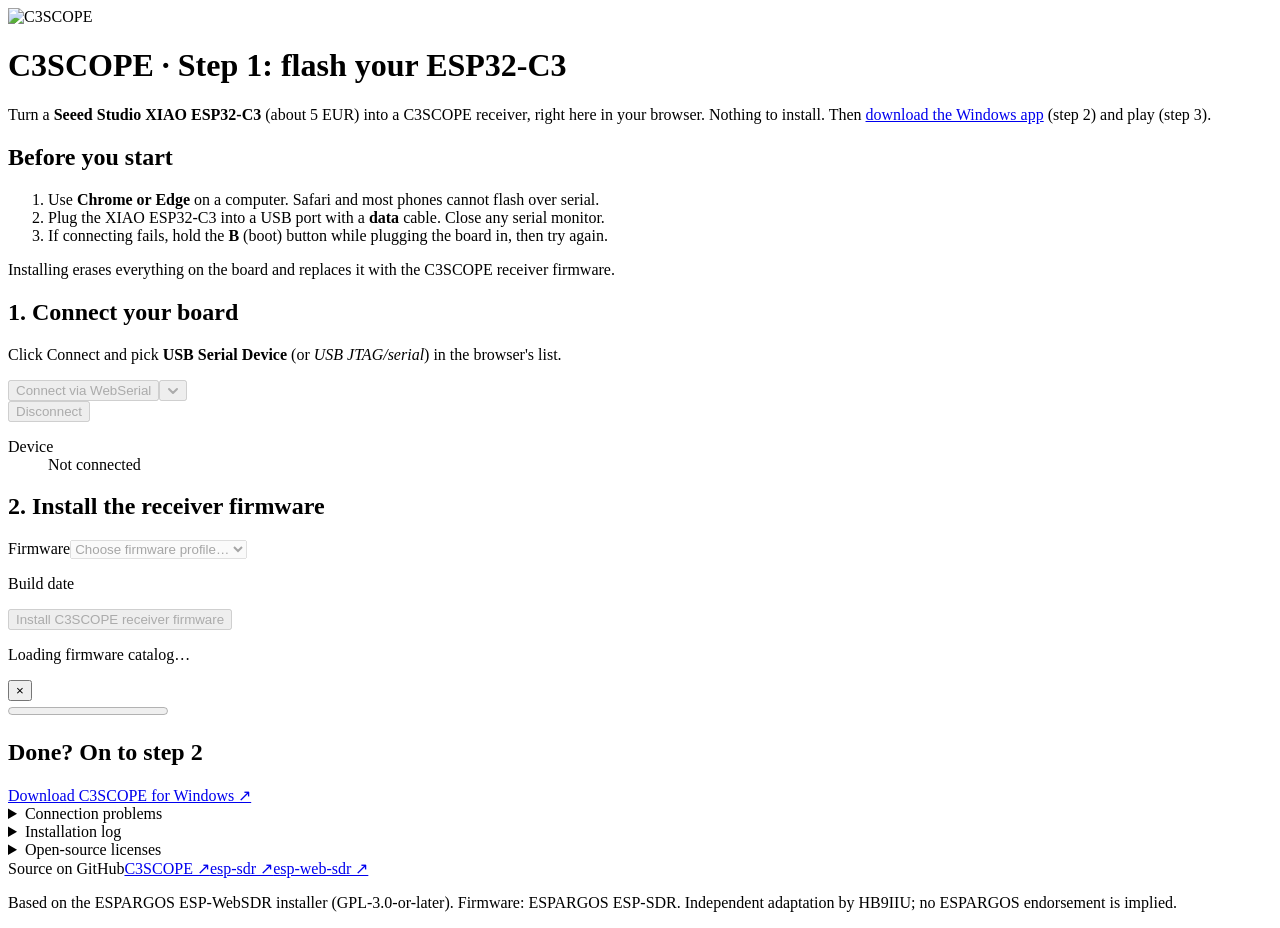
==== tools/web_flasher.html @ c2f622d9 "Add browser flasher site (docs/) and restructure README as Flash / Download / Play" ====
<!doctype html>
<html lang="en">
  <head>
    <meta charset="utf-8" />
    <meta name="viewport" content="width=device-width,initial-scale=1" />
    <title>C3SCOPE · Flash your ESP32-C3</title>
    <meta name="description" content="Flash the C3SCOPE receiver firmware to a Seeed Studio XIAO ESP32-C3 from your browser." />
    <link rel="icon" type="image/svg+xml" href="c3scope.svg" />
    <link rel="icon" type="image/png" sizes="194x194" href="favicon-194x194.png" />
    <link rel="icon" type="image/png" sizes="32x32" href="favicon-32x32.png" />
    <link rel="icon" type="image/png" sizes="16x16" href="favicon-16x16.png" />
    <link rel="stylesheet" href="fonts.css" />
    <link rel="stylesheet" href="flasher/style.css" />
  </head>
  <body>
    <header>
      <img src="c3scope.svg" alt="C3SCOPE" />
      <h1>C3SCOPE · Step 1: flash your ESP32-C3</h1>
    </header>
    <p>
      Turn a <strong>Seeed Studio XIAO ESP32-C3</strong> (about 5 EUR) into a C3SCOPE receiver, right here in your
      browser. Nothing to install. Then
      <a href="https://github.com/HB9IIU/C3SCOPE/releases">download the Windows app</a> (step 2) and play (step 3).
    </p>
    <section>
      <h2>Before you start</h2>
      <ol>
        <li>Use <strong>Chrome or Edge</strong> on a computer. Safari and most phones cannot flash over serial.</li>
        <li>Plug the XIAO ESP32-C3 into a USB port with a <strong>data</strong> cable. Close any serial monitor.</li>
        <li>If connecting fails, hold the <strong>B</strong> (boot) button while plugging the board in, then try again.</li>
      </ol>
      <p class="muted">Installing erases everything on the board and replaces it with the C3SCOPE receiver firmware.</p>
    </section>
    <section>
      <h2>1. Connect your board</h2>
      <p>Click Connect and pick <strong>USB Serial Device</strong> (or <em>USB JTAG/serial</em>) in the browser's list.</p>
      <div class="actions">
        <div class="connect-buttons">
          <button id="connect" disabled>Connect via WebSerial</button
          ><button
            id="chooseConnection"
            type="button"
            disabled
            aria-label="Connection options"
            title="Connection options"
            aria-haspopup="menu"
            aria-expanded="false"
            aria-controls="connectMenu"
          >
            <svg width="12" height="8" viewBox="0 0 12 8" aria-hidden="true">
              <path
                d="m2 2 4 4 4-4"
                fill="none"
                stroke="currentColor"
                stroke-width="2"
                stroke-linecap="round"
                stroke-linejoin="round"
              />
            </svg>
          </button>
          <div id="connectMenu" role="menu" aria-label="Connection options" hidden>
            <button id="connectAlternative" type="button" role="menuitem">Choose WebUSB Device…</button>
          </div>
        </div>
        <button id="disconnect" disabled>Disconnect</button>
      </div>
      <dl>
        <dt>Device</dt>
        <dd id="device">Not connected</dd>
      </dl>
    </section>
    <section>
      <h2>2. Install the receiver firmware</h2>
      <label for="revision">Firmware</label
      ><select id="revision" disabled aria-describedby="s3-bridge-hint">
        <option value="">Choose firmware profile…</option>
      </select>
      <p id="s3-bridge-hint" hidden></p>
      <dl>
        <dt>Build date</dt>
        <dd id="version"></dd>
      </dl>
      <div class="actions"><button id="install" disabled>Install C3SCOPE receiver firmware</button></div>
      <div id="statusBanner">
        <p id="status" role="status" aria-live="polite">Loading firmware catalog…</p>
        <button
          id="dismissStatus"
          type="button"
          aria-label="Dismiss installer message"
          title="Dismiss installer message"
        >
          <span aria-hidden="true">×</span>
        </button>
      </div>
      <progress id="progress" max="100" value="0" aria-label="Firmware write progress"></progress>
    </section>
    <section>
      <h2>Done? On to step 2</h2>
      <div class="actions">
        <a class="button" href="https://github.com/HB9IIU/C3SCOPE/releases">Download C3SCOPE for Windows ↗</a>
      </div>
      <a id="open-application" href="https://github.com/HB9IIU/C3SCOPE" hidden>C3SCOPE</a>
    </section>
    <details>
      <summary>Connection problems</summary>
      <ul>
        <li>The board is not listed: check the cable carries data, unplug other serial programs, and try another USB socket.</li>
        <li>
          Windows can give the same COM number to your board and to a virtual serial port from other radio software
          (for example FlexRadio, com0com or VSPE). If connecting fails, open Device Manager, Ports (COM &amp; LPT),
          double-click the board's <em>USB Serial Device</em>, Port Settings, Advanced, pick another COM port number,
          then unplug and replug the board.
        </li>
        <li>Still stuck: hold <strong>B</strong> while plugging the board in, then connect again.</li>
      </ul>
    </details>
    <details>
      <summary>Installation log</summary>
      <pre id="log"></pre>
    </details>
    <script src="serial-transport.js"></script>
    <script type="module" src="flasher/app.js"></script>
    <details>
      <summary>Open-source licenses</summary>
      <p>
        <a href="flasher/vendor/LICENSE-atob-lite">LICENSE-atob-lite</a>
        <a href="flasher/vendor/LICENSE-esptool-js">LICENSE-esptool-js</a>
        <a href="flasher/vendor/LICENSE-pako">LICENSE-pako</a>
        <a href="flasher/vendor/LICENSE-tslib">LICENSE-tslib</a>
      </p>
    </details>
    <footer class="source-footer">
      <nav aria-label="Source code">
        <span>Source on GitHub</span
        ><a href="https://github.com/HB9IIU/C3SCOPE" target="_blank" rel="noopener noreferrer">C3SCOPE ↗</a
        ><a href="https://github.com/ESPARGOS/esp-sdr" target="_blank" rel="noopener noreferrer">esp-sdr ↗</a
        ><a href="https://github.com/ESPARGOS/esp-web-sdr" target="_blank" rel="noopener noreferrer"
          >esp-web-sdr ↗</a
        >
      </nav>
      <p class="muted">
        Based on the ESPARGOS ESP-WebSDR installer (GPL-3.0-or-later). Firmware: ESPARGOS ESP-SDR. Independent
        adaptation by HB9IIU; no ESPARGOS endorsement is implied.
      </p>
    </footer>
  </body>
</html>
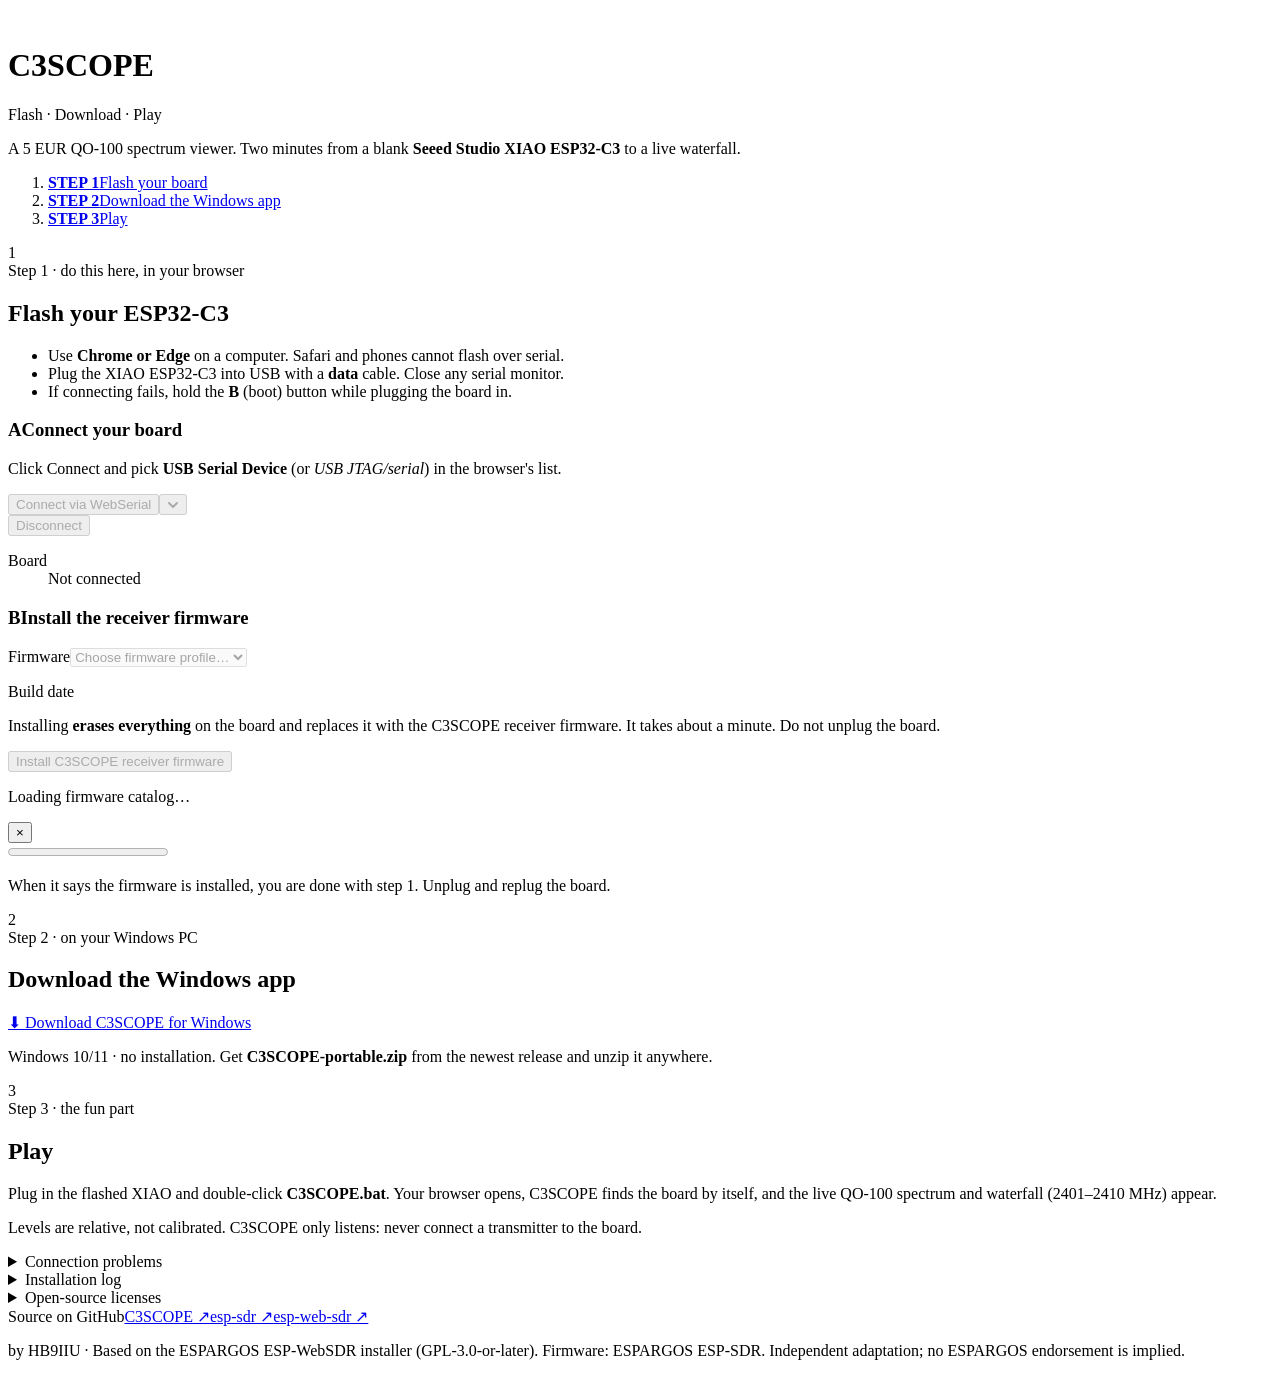
==== commit 05037e2b: "Redesign web flasher: amber theme, clear Step 1 / Step 2 / Step 3 cards" ====
--- a/tools/web_flasher.html
+++ b/tools/web_flasher.html
@@ -4,36 +4,49 @@
     <meta charset="utf-8" />
     <meta name="viewport" content="width=device-width,initial-scale=1" />
     <title>C3SCOPE · Flash your ESP32-C3</title>
-    <meta name="description" content="Flash the C3SCOPE receiver firmware to a Seeed Studio XIAO ESP32-C3 from your browser." />
+    <meta name="description" content="Flash the C3SCOPE receiver firmware to a Seeed Studio XIAO ESP32-C3 from your browser, then download the Windows app." />
+    <meta name="theme-color" content="#0b0f13" />
     <link rel="icon" type="image/svg+xml" href="c3scope.svg" />
     <link rel="icon" type="image/png" sizes="194x194" href="favicon-194x194.png" />
     <link rel="icon" type="image/png" sizes="32x32" href="favicon-32x32.png" />
     <link rel="icon" type="image/png" sizes="16x16" href="favicon-16x16.png" />
     <link rel="stylesheet" href="fonts.css" />
     <link rel="stylesheet" href="flasher/style.css" />
+    <link rel="stylesheet" href="site.css" />
   </head>
   <body>
-    <header>
-      <img src="c3scope.svg" alt="C3SCOPE" />
-      <h1>C3SCOPE · Step 1: flash your ESP32-C3</h1>
+    <header class="hero">
+      <img src="c3scope.svg" alt="" />
+      <h1><b>C3</b>SCOPE</h1>
+      <p class="tag">Flash · Download · Play</p>
+      <p class="lead">
+        A 5 EUR QO-100 spectrum viewer. Two minutes from a blank
+        <strong>Seeed Studio XIAO ESP32-C3</strong> to a live waterfall.
+      </p>
     </header>
-    <p>
-      Turn a <strong>Seeed Studio XIAO ESP32-C3</strong> (about 5 EUR) into a C3SCOPE receiver, right here in your
-      browser. Nothing to install. Then
-      <a href="https://github.com/HB9IIU/C3SCOPE/releases">download the Windows app</a> (step 2) and play (step 3).
-    </p>
-    <section>
-      <h2>Before you start</h2>
-      <ol>
-        <li>Use <strong>Chrome or Edge</strong> on a computer. Safari and most phones cannot flash over serial.</li>
-        <li>Plug the XIAO ESP32-C3 into a USB port with a <strong>data</strong> cable. Close any serial monitor.</li>
-        <li>If connecting fails, hold the <strong>B</strong> (boot) button while plugging the board in, then try again.</li>
-      </ol>
-      <p class="muted">Installing erases everything on the board and replaces it with the C3SCOPE receiver firmware.</p>
-    </section>
-    <section>
-      <h2>1. Connect your board</h2>
-      <p>Click Connect and pick <strong>USB Serial Device</strong> (or <em>USB JTAG/serial</em>) in the browser's list.</p>
+
+    <ol class="steps-nav" aria-label="The three steps">
+      <li><a href="#step1"><b>STEP 1</b>Flash your board</a></li>
+      <li><a href="#step2"><b>STEP 2</b>Download the Windows app</a></li>
+      <li><a href="#step3"><b>STEP 3</b>Play</a></li>
+    </ol>
+
+    <section class="step" id="step1">
+      <div class="step-head">
+        <span class="badge" aria-hidden="true">1</span>
+        <div>
+          <span class="kicker">Step 1 · do this here, in your browser</span>
+          <h2>Flash your ESP32-C3</h2>
+        </div>
+      </div>
+      <ul class="checklist">
+        <li>Use <strong>Chrome or Edge</strong> on a computer. Safari and phones cannot flash over serial.</li>
+        <li>Plug the XIAO ESP32-C3 into USB with a <strong>data</strong> cable. Close any serial monitor.</li>
+        <li>If connecting fails, hold the <strong>B</strong> (boot) button while plugging the board in.</li>
+      </ul>
+
+      <h3><span>A</span>Connect your board</h3>
+      <p class="muted">Click Connect and pick <strong>USB Serial Device</strong> (or <em>USB JTAG/serial</em>) in the browser's list.</p>
       <div class="actions">
         <div class="connect-buttons">
           <button id="connect" disabled>Connect via WebSerial</button
@@ -65,13 +78,12 @@
         <button id="disconnect" disabled>Disconnect</button>
       </div>
       <dl>
-        <dt>Device</dt>
+        <dt>Board</dt>
         <dd id="device">Not connected</dd>
       </dl>
-    </section>
-    <section>
-      <h2>2. Install the receiver firmware</h2>
-      <label for="revision">Firmware</label
+
+      <h3><span>B</span>Install the receiver firmware</h3>
+      <label for="revision" class="muted">Firmware</label
       ><select id="revision" disabled aria-describedby="s3-bridge-hint">
         <option value="">Choose firmware profile…</option>
       </select>
@@ -80,7 +92,8 @@
         <dt>Build date</dt>
         <dd id="version"></dd>
       </dl>
-      <div class="actions"><button id="install" disabled>Install C3SCOPE receiver firmware</button></div>
+      <p class="notice">Installing <strong>erases everything</strong> on the board and replaces it with the C3SCOPE receiver firmware. It takes about a minute. Do not unplug the board.</p>
+      <div class="actions"><button id="install" class="big-button" disabled>Install C3SCOPE receiver firmware</button></div>
       <div id="statusBanner">
         <p id="status" role="status" aria-live="polite">Loading firmware catalog…</p>
         <button
@@ -93,18 +106,43 @@
         </button>
       </div>
       <progress id="progress" max="100" value="0" aria-label="Firmware write progress"></progress>
+      <p class="muted">When it says the firmware is installed, you are done with step 1. Unplug and replug the board.</p>
     </section>
-    <section>
-      <h2>Done? On to step 2</h2>
-      <div class="actions">
-        <a class="button" href="https://github.com/HB9IIU/C3SCOPE/releases">Download C3SCOPE for Windows ↗</a>
+
+    <section class="step" id="step2">
+      <div class="step-head">
+        <span class="badge" aria-hidden="true">2</span>
+        <div>
+          <span class="kicker">Step 2 · on your Windows PC</span>
+          <h2>Download the Windows app</h2>
+        </div>
       </div>
+      <a class="button big-button" href="https://github.com/HB9IIU/C3SCOPE/releases">&#11015; Download C3SCOPE for Windows</a>
+      <p class="muted">
+        Windows 10/11 · no installation. Get <strong>C3SCOPE-portable.zip</strong> from the newest release and unzip it anywhere.
+      </p>
       <a id="open-application" href="https://github.com/HB9IIU/C3SCOPE" hidden>C3SCOPE</a>
     </section>
+
+    <section class="step" id="step3">
+      <div class="step-head">
+        <span class="badge" aria-hidden="true">3</span>
+        <div>
+          <span class="kicker">Step 3 · the fun part</span>
+          <h2>Play</h2>
+        </div>
+      </div>
+      <p>
+        Plug in the flashed XIAO and double-click <strong>C3SCOPE.bat</strong>. Your browser opens, C3SCOPE finds the
+        board by itself, and the live QO-100 spectrum and waterfall (2401–2410 MHz) appear.
+      </p>
+      <p class="muted">Levels are relative, not calibrated. C3SCOPE only listens: never connect a transmitter to the board.</p>
+    </section>
+
     <details>
       <summary>Connection problems</summary>
       <ul>
-        <li>The board is not listed: check the cable carries data, unplug other serial programs, and try another USB socket.</li>
+        <li>The board is not listed: check the cable carries data, close other serial programs, and try another USB socket.</li>
         <li>
           Windows can give the same COM number to your board and to a virtual serial port from other radio software
           (for example FlexRadio, com0com or VSPE). If connecting fails, open Device Manager, Ports (COM &amp; LPT),
@@ -139,8 +177,8 @@
         >
       </nav>
       <p class="muted">
-        Based on the ESPARGOS ESP-WebSDR installer (GPL-3.0-or-later). Firmware: ESPARGOS ESP-SDR. Independent
-        adaptation by HB9IIU; no ESPARGOS endorsement is implied.
+        by HB9IIU · Based on the ESPARGOS ESP-WebSDR installer (GPL-3.0-or-later). Firmware: ESPARGOS ESP-SDR.
+        Independent adaptation; no ESPARGOS endorsement is implied.
       </p>
     </footer>
   </body>
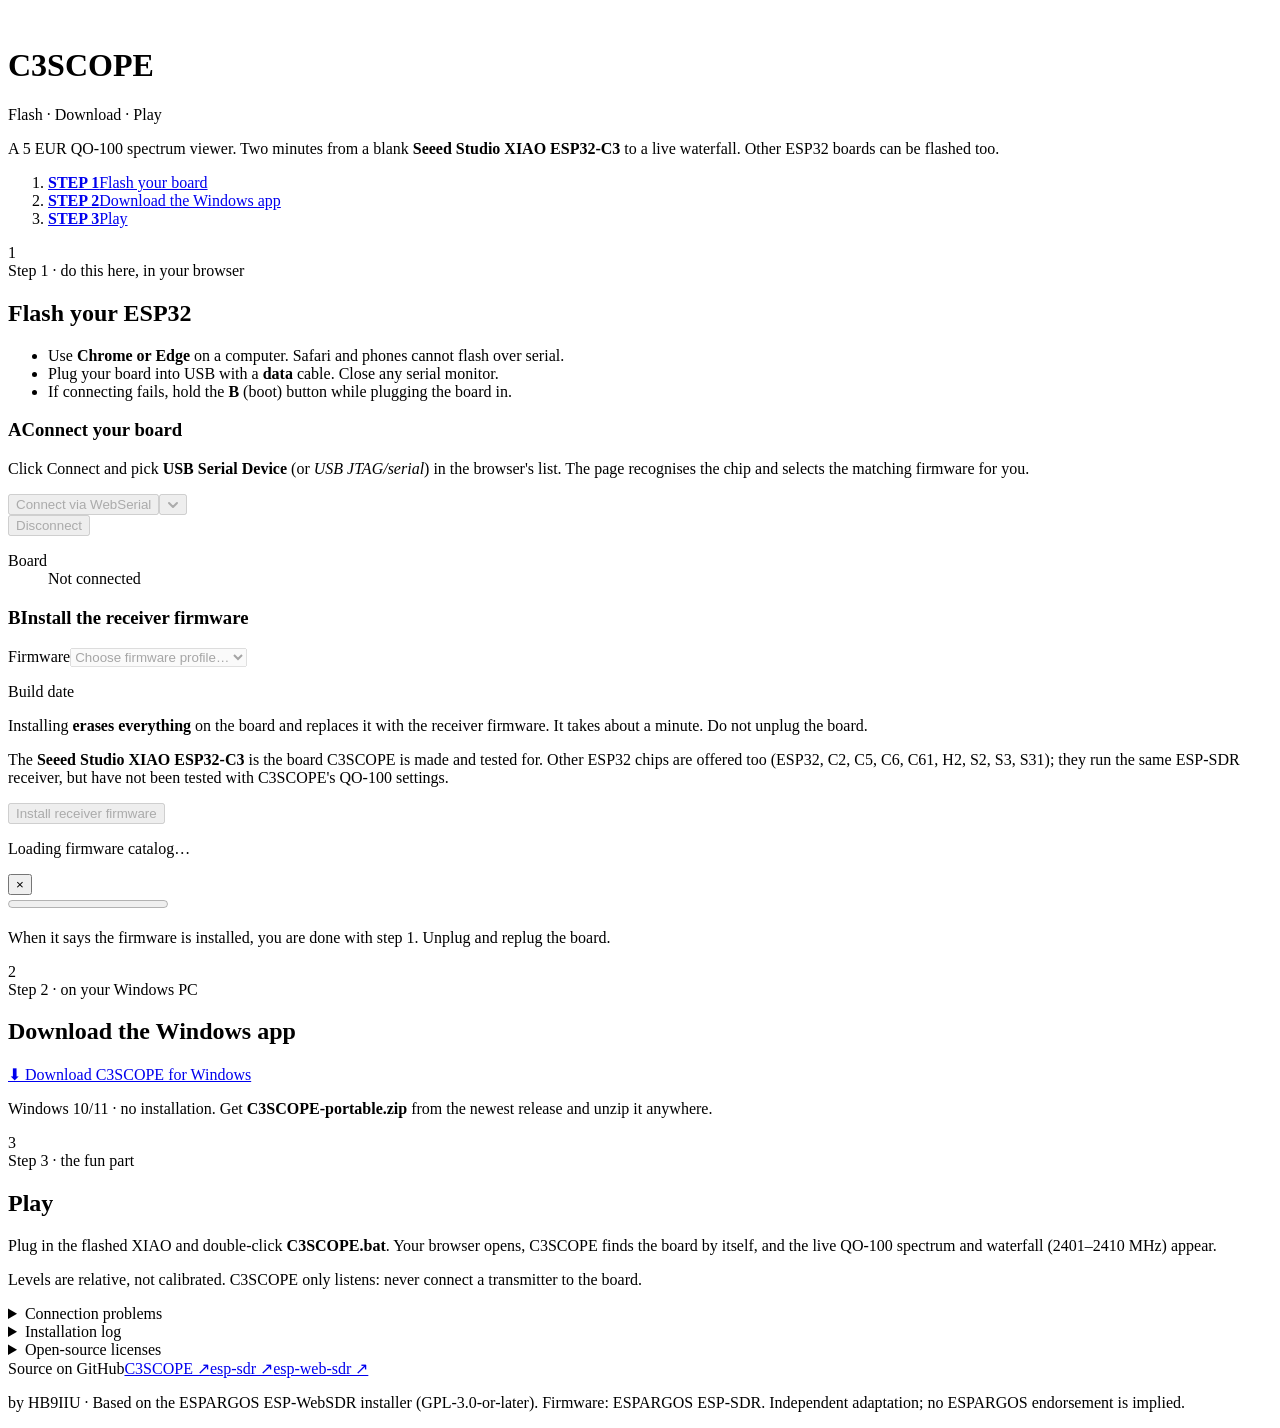
==== commit 2e4b2cb3: "Web flasher: offer all ESP-SDR chip profiles with automatic matching; C3 stays the recommended board" ====
--- a/tools/web_flasher.html
+++ b/tools/web_flasher.html
@@ -3,8 +3,8 @@
   <head>
     <meta charset="utf-8" />
     <meta name="viewport" content="width=device-width,initial-scale=1" />
-    <title>C3SCOPE · Flash your ESP32-C3</title>
-    <meta name="description" content="Flash the C3SCOPE receiver firmware to a Seeed Studio XIAO ESP32-C3 from your browser, then download the Windows app." />
+    <title>C3SCOPE · Flash your ESP32</title>
+    <meta name="description" content="Flash the C3SCOPE receiver firmware to a Seeed Studio XIAO ESP32-C3 (or another ESP32 board) from your browser, then download the Windows app." />
     <meta name="theme-color" content="#0b0f13" />
     <link rel="icon" type="image/svg+xml" href="c3scope.svg" />
     <link rel="icon" type="image/png" sizes="194x194" href="favicon-194x194.png" />
@@ -21,7 +21,7 @@
       <p class="tag">Flash · Download · Play</p>
       <p class="lead">
         A 5 EUR QO-100 spectrum viewer. Two minutes from a blank
-        <strong>Seeed Studio XIAO ESP32-C3</strong> to a live waterfall.
+        <strong>Seeed Studio XIAO ESP32-C3</strong> to a live waterfall. Other ESP32 boards can be flashed too.
       </p>
     </header>
 
@@ -36,17 +36,17 @@
         <span class="badge" aria-hidden="true">1</span>
         <div>
           <span class="kicker">Step 1 · do this here, in your browser</span>
-          <h2>Flash your ESP32-C3</h2>
+          <h2>Flash your ESP32</h2>
         </div>
       </div>
       <ul class="checklist">
         <li>Use <strong>Chrome or Edge</strong> on a computer. Safari and phones cannot flash over serial.</li>
-        <li>Plug the XIAO ESP32-C3 into USB with a <strong>data</strong> cable. Close any serial monitor.</li>
+        <li>Plug your board into USB with a <strong>data</strong> cable. Close any serial monitor.</li>
         <li>If connecting fails, hold the <strong>B</strong> (boot) button while plugging the board in.</li>
       </ul>
 
       <h3><span>A</span>Connect your board</h3>
-      <p class="muted">Click Connect and pick <strong>USB Serial Device</strong> (or <em>USB JTAG/serial</em>) in the browser's list.</p>
+      <p class="muted">Click Connect and pick <strong>USB Serial Device</strong> (or <em>USB JTAG/serial</em>) in the browser's list. The page recognises the chip and selects the matching firmware for you.</p>
       <div class="actions">
         <div class="connect-buttons">
           <button id="connect" disabled>Connect via WebSerial</button
@@ -92,8 +92,13 @@
         <dt>Build date</dt>
         <dd id="version"></dd>
       </dl>
-      <p class="notice">Installing <strong>erases everything</strong> on the board and replaces it with the C3SCOPE receiver firmware. It takes about a minute. Do not unplug the board.</p>
-      <div class="actions"><button id="install" class="big-button" disabled>Install C3SCOPE receiver firmware</button></div>
+      <p class="notice">Installing <strong>erases everything</strong> on the board and replaces it with the receiver firmware. It takes about a minute. Do not unplug the board.</p>
+      <p class="muted">
+        The <strong>Seeed Studio XIAO ESP32-C3</strong> is the board C3SCOPE is made and tested for. Other ESP32 chips
+        are offered too (ESP32, C2, C5, C6, C61, H2, S2, S3, S31); they run the same ESP-SDR receiver, but have not
+        been tested with C3SCOPE's QO-100 settings.
+      </p>
+      <div class="actions"><button id="install" class="big-button" disabled>Install receiver firmware</button></div>
       <div id="statusBanner">
         <p id="status" role="status" aria-live="polite">Loading firmware catalog…</p>
         <button
